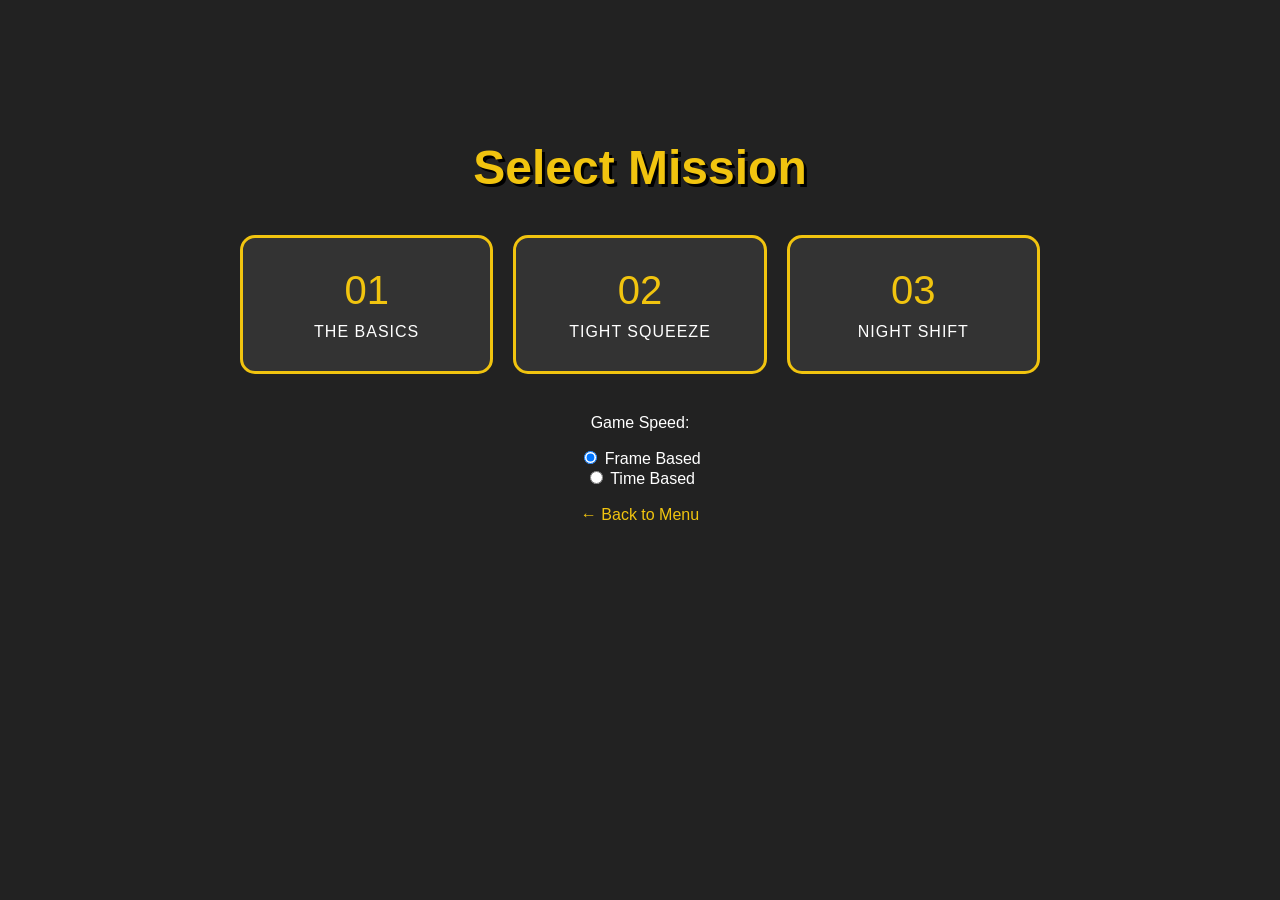
==== parking-levels.html @ 555c6b4a "Initial Commit" ====
<!DOCTYPE html>
<html lang="en">
<head>
    <meta charset="UTF-8">
    <meta name="viewport" content="width=device-width, initial-scale=1.0">
    <title>Vrif - Select Level</title>
    <link rel="stylesheet" href="style.css">
    
</head>
<body class="menu-body">
    <form>
        <h1 class="menu-h1">Select Mission</h1>
    
        <div class="levels-container">
            <div class="level-card">
                <a href="parking.html?level=1" class="level-link">
                    <div class="level-number">01</div>
                    <div class="level-title">The Basics</div>
                </a>
            </div>

            <div class="level-card">
                <a href="parking.html?level=2" class="level-link">
                    <div class="level-number">02</div>
                    <div class="level-title">Tight Squeeze</div>
                </a>
            </div>

            <div class="level-card">
                <a href="parking.html?level=3" class="level-link">
                    <div class="level-number">03</div>
                    <div class="level-title">Night Shift</div>
                </a>
            </div>
        </div>
        <p>Game Speed: </p>
            
        <input type="radio" id="frame" name="difficulty" value="frame-based" checked>
        <label for="frame">Frame Based</label><br>

        <input type="radio" id="time" name="difficulty" value="time-based">
        <label for="time">Time Based</label><br>
    </form>

        <script>
            document.addEventListener("click", (e)=>{
                const link = e.target.closest('.level-link')
                if(link)
                {
                    e.preventDefault();
                    const diff = document.querySelector('input[name="difficulty"]:checked').value;
                    sessionStorage.setItem("value",diff);
                    location.href=link.getAttribute('href');
                }
            })

            document.addEventListener("DOMContentLoaded",(e) => {
                const frameRadio = document.getElementById("frame");
                const timeRadio = document.getElementById("time");

                const savedEngine = sessionStorage.getItem("value");

                if(savedEngine==="frame-based")
                {
                    frameRadio.checked=true;
                }
                else if(savedEngine === "time-based")
                {
                    timeRadio.checked=true;
                }
            })
        </script>

    <br>
    <a href="parking-menu.html" class="back-link">← Back to Menu</a>
</body>
</html>
---- style.css ----
.menu-body {
    background-color: #222;
    color: white;
    text-align: center;
    font-family: 'Arial Black', sans-serif;
    padding-top: 100px;
}

.menu-h1 {
    font-size: 3rem;
    color: #f1c40f;
    text-shadow: 3px 3px #000;
}

.play-button {
    display: inline-block;
    padding: 20px 40px;
    background-color: #2ecc71;
    color: white;
    text-decoration: none;
    font-size: 1.5rem;
    border-radius: 10px;
    border-bottom: 5px solid #27ae60;
    transition: 0.2s;
}

.play-button:hover {
    background-color: #27ae60;
    transform: translateY(3px);
    border-bottom: 2px solid #27ae60;
}
.levels-container {
    display: grid;
    grid-template-columns: repeat(auto-fit, minmax(150px, 1fr));
    gap: 20px;
    max-width: 800px;
    margin: 40px auto;
    padding: 0 20px;
}

.level-card {
    background-color: #333;
    border: 3px solid #f1c40f;
    border-radius: 15px;
    padding: 30px 10px;
    text-decoration: none;
    color: white;
    transition: transform 0.2s, background-color 0.2s;
    cursor: pointer;
    position: relative;
}


.level-card:hover {
    background-color: #444;
    transform: scale(1.05);
}

.level-number {
    font-size: 2.5rem;
    display: block;
    margin-bottom: 10px;
    color: #f1c40f;
}

.level-title {
    font-size: 1rem;
    text-transform: uppercase;
    letter-spacing: 1px;
}

.level-title,.level-number {
    pointer-events: none !important;
}

.back-link {
    color: #f1c40f;
    text-decoration: none;
    font-size: 1rem;
    border-bottom: 1px solid transparent;
    transition: 0.3s;
}

.back-link:hover {
    border-bottom: 1px solid #f1c40f;
}

.level-link {
    color: white;
    text-decoration: none;
}

.game-body {
    background-color: #222;
    color: white;
    text-align: center;
    font-family: 'Arial Black', sans-serif;
    padding-top: 20px;
}

.ad {
    position: absolute;
    top: 20px;
    right: 20px;
}

.ad img {
    width: 300px;
    height: 600px;
}

.ad2 {
    position: absolute;
    top: 20px;
    left: 20px;
}

.ad2 img {
    width: 300px;
    height: 600px;
}

@media (max-width: 1200px) {
    .ad {
        display: none; 
    }

    .ad2 {
        display: none; 
    }

}
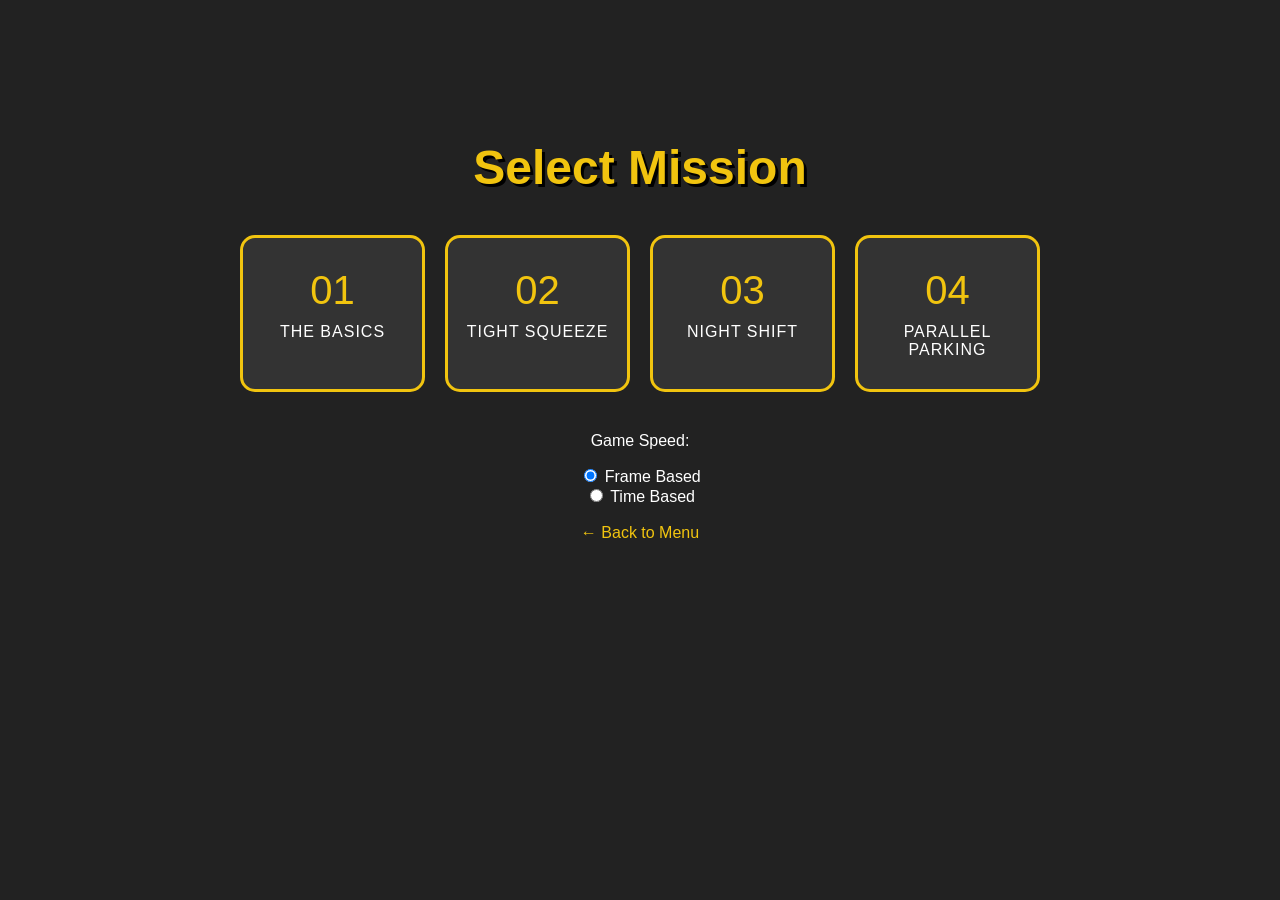
==== commit ac794166: "updated" ====
--- a/parking-levels.html
+++ b/parking-levels.html
@@ -1,77 +1,86 @@
-<!DOCTYPE html>
+<!doctype html>
 <html lang="en">
-<head>
-    <meta charset="UTF-8">
-    <meta name="viewport" content="width=device-width, initial-scale=1.0">
+  <head>
+    <meta charset="UTF-8" />
+    <meta name="viewport" content="width=device-width, initial-scale=1.0" />
     <title>Vrif - Select Level</title>
-    <link rel="stylesheet" href="style.css">
-    
-</head>
-<body class="menu-body">
+    <link rel="stylesheet" href="style.css" />
+  </head>
+  <body class="menu-body">
     <form>
-        <h1 class="menu-h1">Select Mission</h1>
-    
-        <div class="levels-container">
-            <div class="level-card">
-                <a href="parking.html?level=1" class="level-link">
-                    <div class="level-number">01</div>
-                    <div class="level-title">The Basics</div>
-                </a>
-            </div>
+      <h1 class="menu-h1">Select Mission</h1>
 
-            <div class="level-card">
-                <a href="parking.html?level=2" class="level-link">
-                    <div class="level-number">02</div>
-                    <div class="level-title">Tight Squeeze</div>
-                </a>
-            </div>
+      <div class="levels-container">
+        <div class="level-card">
+          <a href="parking.html?level=1" class="level-link">
+            <div class="level-number">01</div>
+            <div class="level-title">The Basics</div>
+          </a>
+        </div>
 
-            <div class="level-card">
-                <a href="parking.html?level=3" class="level-link">
-                    <div class="level-number">03</div>
-                    <div class="level-title">Night Shift</div>
-                </a>
-            </div>
+        <div class="level-card">
+          <a href="parking.html?level=2" class="level-link">
+            <div class="level-number">02</div>
+            <div class="level-title">Tight Squeeze</div>
+          </a>
         </div>
-        <p>Game Speed: </p>
-            
-        <input type="radio" id="frame" name="difficulty" value="frame-based" checked>
-        <label for="frame">Frame Based</label><br>
 
-        <input type="radio" id="time" name="difficulty" value="time-based">
-        <label for="time">Time Based</label><br>
+        <div class="level-card">
+          <a href="parking.html?level=3" class="level-link">
+            <div class="level-number">03</div>
+            <div class="level-title">Night Shift</div>
+          </a>
+        </div>
+        <div class="level-card">
+          <a href="parking.html?level=4" class="level-link">
+            <div class="level-number">04</div>
+            <div class="level-title">Parallel Parking</div>
+          </a>
+        </div>
+      </div>
+      <p>Game Speed:</p>
+
+      <input
+        type="radio"
+        id="frame"
+        name="difficulty"
+        value="frame-based"
+        checked
+      />
+      <label for="frame">Frame Based</label><br />
+
+      <input type="radio" id="time" name="difficulty" value="time-based" />
+      <label for="time">Time Based</label><br />
     </form>
 
-        <script>
-            document.addEventListener("click", (e)=>{
-                const link = e.target.closest('.level-link')
-                if(link)
-                {
-                    e.preventDefault();
-                    const diff = document.querySelector('input[name="difficulty"]:checked').value;
-                    sessionStorage.setItem("value",diff);
-                    location.href=link.getAttribute('href');
-                }
-            })
+    <script>
+      document.addEventListener("click", (e) => {
+        const link = e.target.closest(".level-link");
+        if (link) {
+          e.preventDefault();
+          const diff = document.querySelector(
+            'input[name="difficulty"]:checked',
+          ).value;
+          sessionStorage.setItem("value", diff);
+          location.href = link.getAttribute("href");
+        }
+      });
 
-            document.addEventListener("DOMContentLoaded",(e) => {
-                const frameRadio = document.getElementById("frame");
-                const timeRadio = document.getElementById("time");
+      document.addEventListener("DOMContentLoaded", (e) => {
+        const frameRadio = document.getElementById("frame");
+        const timeRadio = document.getElementById("time");
 
-                const savedEngine = sessionStorage.getItem("value");
+        const savedEngine = sessionStorage.getItem("value");
 
-                if(savedEngine==="frame-based")
-                {
-                    frameRadio.checked=true;
-                }
-                else if(savedEngine === "time-based")
-                {
-                    timeRadio.checked=true;
-                }
-            })
-        </script>
+        if (savedEngine === "frame-based") {
+          frameRadio.checked = true;
+        } else if (savedEngine === "time-based") {
+          timeRadio.checked = true;
+        }
+      });
+    </script>
 
-    <br>
+    <br />
     <a href="parking-menu.html" class="back-link">← Back to Menu</a>
-</body>
-</html>+  </body>
+</html>
--- a/style.css
+++ b/style.css
@@ -1,133 +1,207 @@
 .menu-body {
-    background-color: #222;
-    color: white;
-    text-align: center;
-    font-family: 'Arial Black', sans-serif;
-    padding-top: 100px;
+  background-color: #222;
+  color: white;
+  text-align: center;
+  font-family: "Arial Black", sans-serif;
+  padding-top: 100px;
 }
 
 .menu-h1 {
-    font-size: 3rem;
-    color: #f1c40f;
-    text-shadow: 3px 3px #000;
+  font-size: 3rem;
+  color: #f1c40f;
+  text-shadow: 3px 3px #000;
 }
 
 .play-button {
-    display: inline-block;
-    padding: 20px 40px;
-    background-color: #2ecc71;
-    color: white;
-    text-decoration: none;
-    font-size: 1.5rem;
-    border-radius: 10px;
-    border-bottom: 5px solid #27ae60;
-    transition: 0.2s;
+  display: inline-block;
+  padding: 20px 40px;
+  background-color: #2ecc71;
+  color: white;
+  text-decoration: none;
+  font-size: 1.5rem;
+  border-radius: 10px;
+  border-bottom: 5px solid #27ae60;
+  transition: 0.2s;
 }
 
 .play-button:hover {
-    background-color: #27ae60;
-    transform: translateY(3px);
-    border-bottom: 2px solid #27ae60;
+  background-color: #27ae60;
+  transform: translateY(3px);
+  border-bottom: 2px solid #27ae60;
 }
 .levels-container {
+  display: grid;
+  grid-template-columns: repeat(auto-fit, minmax(150px, 1fr));
+  gap: 20px;
+  max-width: 800px;
+  margin: 40px auto;
+  padding: 0 20px;
+}
+
+.level-card {
+  background-color: #333;
+  border: 3px solid #f1c40f;
+  border-radius: 15px;
+  padding: 30px 10px;
+  text-decoration: none;
+  color: white;
+  transition:
+    transform 0.2s,
+    background-color 0.2s;
+  cursor: pointer;
+  position: relative;
+}
+
+.level-card:hover {
+  background-color: #444;
+  transform: scale(1.05);
+}
+
+.level-number {
+  font-size: 2.5rem;
+  display: block;
+  margin-bottom: 10px;
+  color: #f1c40f;
+}
+
+.level-title {
+  font-size: 1rem;
+  text-transform: uppercase;
+  letter-spacing: 1px;
+}
+
+.level-title,
+.level-number {
+  pointer-events: none !important;
+}
+
+.back-link {
+  color: #f1c40f;
+  text-decoration: none;
+  font-size: 1rem;
+  border-bottom: 1px solid transparent;
+  transition: 0.3s;
+}
+
+.back-link:hover {
+  border-bottom: 1px solid #f1c40f;
+}
+
+.level-link {
+  color: white;
+  text-decoration: none;
+}
+
+.game-body {
+  background-color: #222;
+  color: white;
+  text-align: center;
+  font-family: "Arial Black", sans-serif;
+  padding-top: 20px;
+  margin: 0;
+  overflow: hidden;
+  touch-action: none;
+  display: flex;
+  flex-direction: column;
+  align-items: center;
+  justify-content: center;
+  min-height: 100vh;
+  padding-top: 0;
+}
+
+.ad {
+  position: absolute;
+  top: 20px;
+  right: 20px;
+}
+
+.ad img {
+  width: 300px;
+  height: 600px;
+}
+
+.ad2 {
+  position: absolute;
+  top: 20px;
+  left: 20px;
+}
+
+.ad2 img {
+  width: 300px;
+  height: 600px;
+}
+
+@media (max-width: 1200px) {
+  .ad {
+    display: none;
+  }
+
+  .ad2 {
+    display: none;
+  }
+}
+
+#touchpad {
+  display: none;
+  grid-template-areas:
+    ". up ."
+    "left down right";
+  gap: 10px;
+  padding: 20px;
+  width: 100%;
+  justify-content: center;
+  margin-top: auto;
+  margin-bottom: 20px;
+}
+
+.touch-btn {
+  width: 60px;
+  height: 60px;
+  background: rgba(255, 255, 255, 0.2);
+  border: 2px solid white;
+  border-radius: 10px;
+  display: flex;
+  justify-content: center;
+  align-items: center;
+  color: white;
+  font-weight: bold;
+  user-select: none;
+}
+
+.mobile-nav {
+  display: none;
+  width: 100%;
+  justify-content: space-around;
+  padding: 10px 0;
+  background: rgba(0, 0, 0, 0.5);
+}
+
+.nav-btn {
+  background: #444;
+  color: #f1c40f;
+  border: 2px solid #f1c40f;
+  padding: 8px 15px;
+  border-radius: 5px;
+  font-family: "Arial Black", sans-serif;
+  font-size: 0.9rem;
+  cursor: pointer;
+}
+
+.nav-btn:active {
+  background: #f1c40f;
+  color: #000;
+}
+
+@media (max-width: 768px) {
+  #touchpad {
     display: grid;
-    grid-template-columns: repeat(auto-fit, minmax(150px, 1fr));
-    gap: 20px;
-    max-width: 800px;
-    margin: 40px auto;
-    padding: 0 20px;
-}
-
-.level-card {
-    background-color: #333;
-    border: 3px solid #f1c40f;
-    border-radius: 15px;
-    padding: 30px 10px;
-    text-decoration: none;
-    color: white;
-    transition: transform 0.2s, background-color 0.2s;
-    cursor: pointer;
-    position: relative;
-}
-
-
-.level-card:hover {
-    background-color: #444;
-    transform: scale(1.05);
-}
-
-.level-number {
-    font-size: 2.5rem;
-    display: block;
-    margin-bottom: 10px;
-    color: #f1c40f;
-}
-
-.level-title {
-    font-size: 1rem;
-    text-transform: uppercase;
-    letter-spacing: 1px;
-}
-
-.level-title,.level-number {
-    pointer-events: none !important;
-}
-
-.back-link {
-    color: #f1c40f;
-    text-decoration: none;
-    font-size: 1rem;
-    border-bottom: 1px solid transparent;
-    transition: 0.3s;
-}
-
-.back-link:hover {
-    border-bottom: 1px solid #f1c40f;
-}
-
-.level-link {
-    color: white;
-    text-decoration: none;
-}
-
-.game-body {
-    background-color: #222;
-    color: white;
-    text-align: center;
-    font-family: 'Arial Black', sans-serif;
-    padding-top: 20px;
-}
-
-.ad {
-    position: absolute;
-    top: 20px;
-    right: 20px;
-}
-
-.ad img {
-    width: 300px;
-    height: 600px;
-}
-
-.ad2 {
-    position: absolute;
-    top: 20px;
-    left: 20px;
-}
-
-.ad2 img {
-    width: 300px;
-    height: 600px;
-}
-
-@media (max-width: 1200px) {
-    .ad {
-        display: none; 
-    }
-
-    .ad2 {
-        display: none; 
-    }
-
-}
-
+  }
+  .mobile-nav {
+    display: flex;
+  }
+  canvas {
+    max-width: 95vw;
+    max-height: 60vh;
+    margin-top: 20px;
+  }
+}
